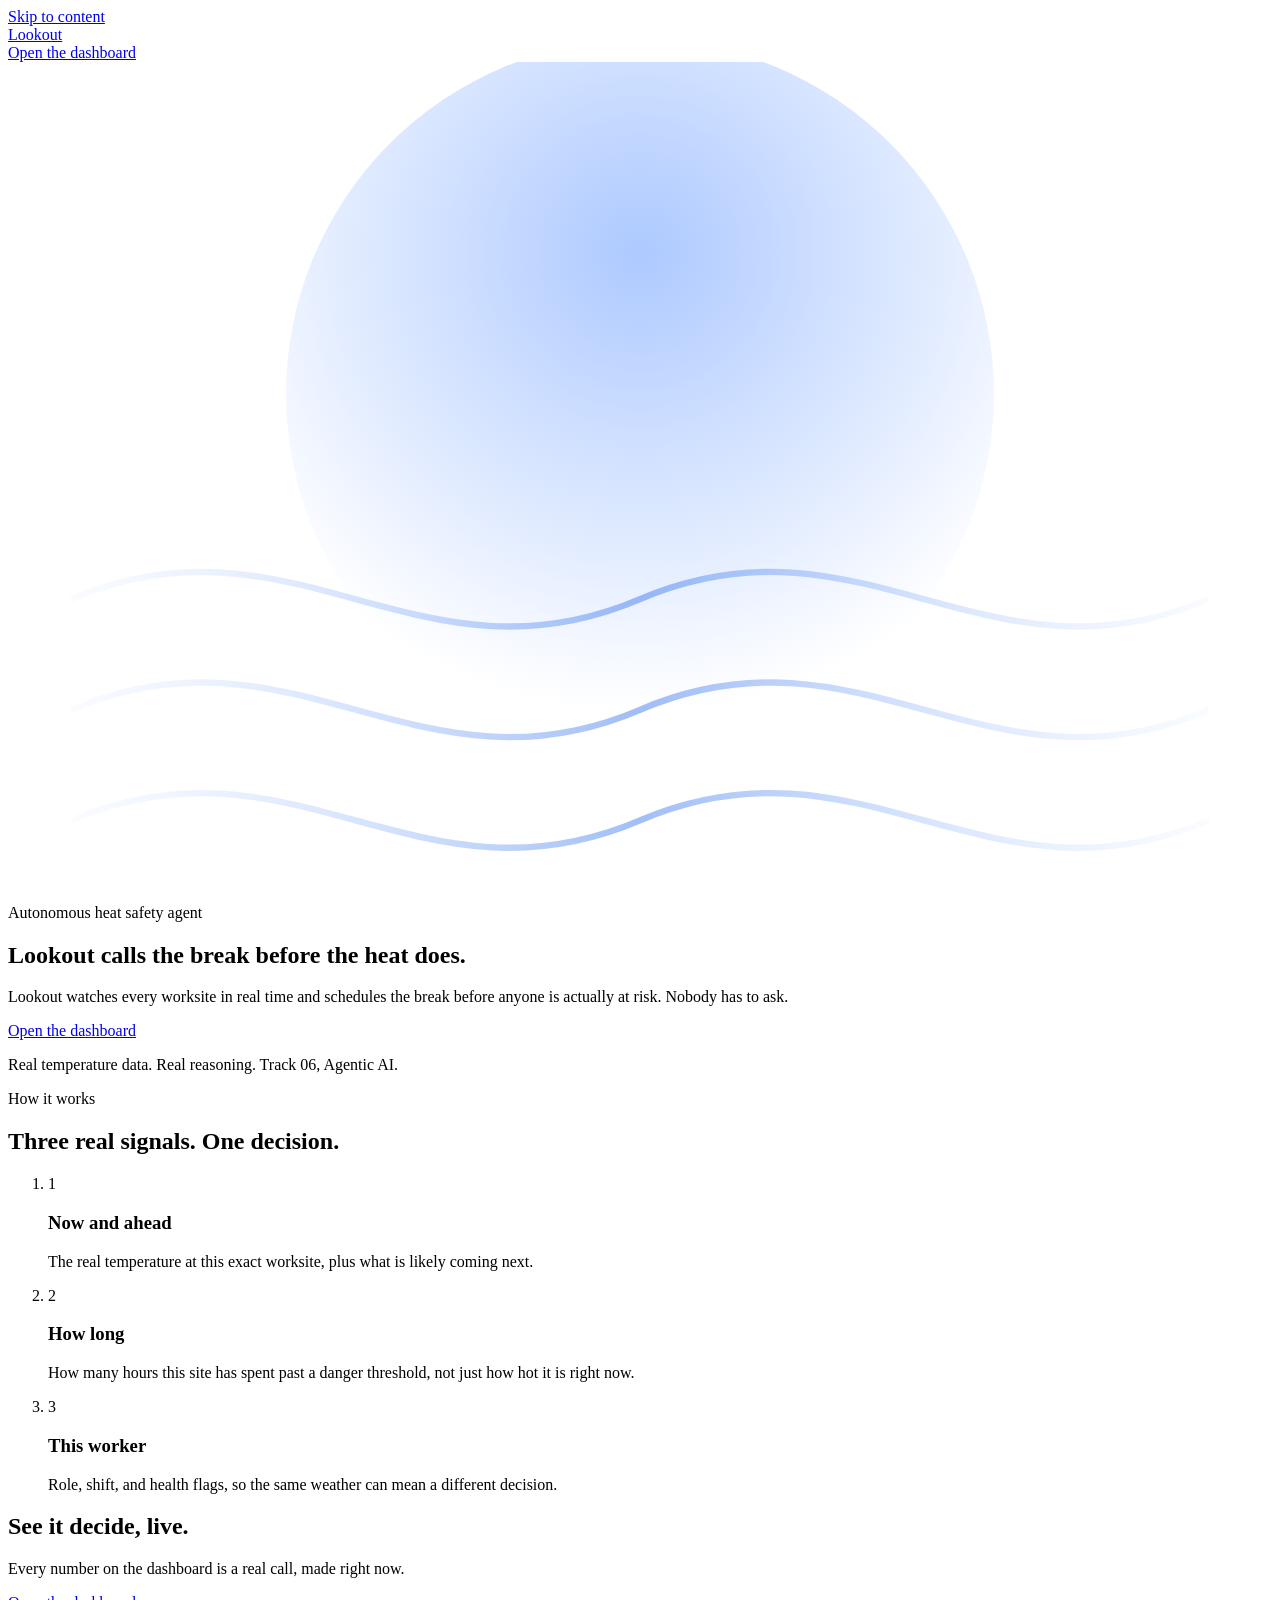
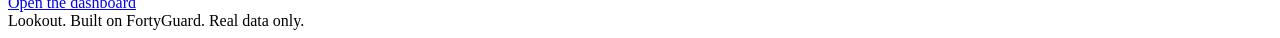
==== web/static/index.html @ 41baa65e "Redesign demo UI: split pages, blue palette, trimmed copy Reversed the earlier one-page decision aft" ====
<!doctype html>
<html lang="en">
<head>
<meta charset="UTF-8" />
<meta name="viewport" content="width=device-width, initial-scale=1.0" />
<title>Lookout</title>
<meta name="description" content="Lookout watches every outdoor worksite in real time and schedules the break before the heat becomes dangerous." />
<link rel="preconnect" href="https://fonts.googleapis.com">
<link rel="preconnect" href="https://fonts.gstatic.com" crossorigin>
<link href="https://fonts.googleapis.com/css2?family=Space+Grotesk:wght@500;600;700&family=Inter:wght@400;500;600;700&display=swap" rel="stylesheet">
<link rel="stylesheet" href="/static/css/styles.css" />
<link rel="icon" href="data:image/svg+xml,%3Csvg xmlns='http://www.w3.org/2000/svg' viewBox='0 0 100 100'%3E%3Ctext y='.9em' font-size='90'%3E%F0%9F%94%8D%3C/text%3E%3C/svg%3E">
</head>
<body>
<a class="skip-link" href="#main">Skip to content</a>

<header class="site-header">
  <div class="wrap header-inner">
    <a class="brand" href="/">
      <span class="brand-mark" aria-hidden="true"></span>
      Lookout
    </a>
    <nav class="site-nav" aria-label="Primary">
      <a href="/app" class="btn btn-primary btn-small">Open the dashboard</a>
    </nav>
  </div>
</header>

<main id="main">

  <section class="hero">
    <div class="hero-glow" aria-hidden="true"></div>
    <div class="wrap hero-inner">
      <div class="hero-visual">
        <div class="heat-motif" aria-hidden="true">
          <svg viewBox="0 0 400 260" width="100%" height="100%" preserveAspectRatio="xMidYMid meet">
            <defs>
              <radialGradient id="heatGlow" cx="50%" cy="30%" r="65%">
                <stop offset="0%" stop-color="#5b93ff" stop-opacity="0.5"/>
                <stop offset="100%" stop-color="#5b93ff" stop-opacity="0"/>
              </radialGradient>
              <linearGradient id="waveGrad" x1="0" y1="0" x2="1" y2="0">
                <stop offset="0%" stop-color="#8fb8ff" stop-opacity="0.05"/>
                <stop offset="50%" stop-color="#2f6fed" stop-opacity="0.5"/>
                <stop offset="100%" stop-color="#8fb8ff" stop-opacity="0.05"/>
              </linearGradient>
            </defs>
            <circle cx="200" cy="105" r="112" fill="url(#heatGlow)" />
            <g stroke="url(#waveGrad)" stroke-width="2" fill="none" opacity="0.9">
              <path d="M20,170 C90,140 130,200 200,170 C270,140 310,200 380,170" />
              <path d="M20,205 C90,175 130,235 200,205 C270,175 310,235 380,205" />
              <path d="M20,240 C90,210 130,270 200,240 C270,210 310,270 380,240" />
            </g>
          </svg>
        </div>
      </div>
      <div class="hero-copy">
        <p class="eyebrow">Autonomous heat safety agent</p>
        <h1>Lookout calls the break before the heat does.</h1>
        <p class="hero-sub">
          Lookout watches every worksite in real time and schedules the break before
          anyone is actually at risk. Nobody has to ask.
        </p>
        <div class="hero-actions">
          <a href="/app" class="btn btn-primary">Open the dashboard</a>
        </div>
        <p class="hero-meta">Real temperature data. Real reasoning. Track 06, Agentic AI.</p>
      </div>
    </div>
  </section>

  <section class="section how">
    <div class="wrap">
      <div class="section-head">
        <p class="eyebrow">How it works</p>
        <h2>Three real signals. One decision.</h2>
      </div>
      <ol class="steps">
        <li>
          <span class="step-num" aria-hidden="true">1</span>
          <h3>Now and ahead</h3>
          <p>The real temperature at this exact worksite, plus what is likely coming next.</p>
        </li>
        <li>
          <span class="step-num" aria-hidden="true">2</span>
          <h3>How long</h3>
          <p>How many hours this site has spent past a danger threshold, not just how hot it is right now.</p>
        </li>
        <li>
          <span class="step-num" aria-hidden="true">3</span>
          <h3>This worker</h3>
          <p>Role, shift, and health flags, so the same weather can mean a different decision.</p>
        </li>
      </ol>
    </div>
  </section>

  <section class="section closing">
    <div class="wrap">
      <h2>See it decide, live.</h2>
      <p class="hero-sub" style="margin-left:auto;margin-right:auto;">Every number on the dashboard is a real call, made right now.</p>
      <a href="/app" class="btn btn-primary">Open the dashboard</a>
    </div>
  </section>

</main>

<footer class="site-footer">
  <div class="wrap footer-inner">
    <span>Lookout. Built on FortyGuard.</span>
    <span>Real data only.</span>
  </div>
</footer>
</body>
</html>
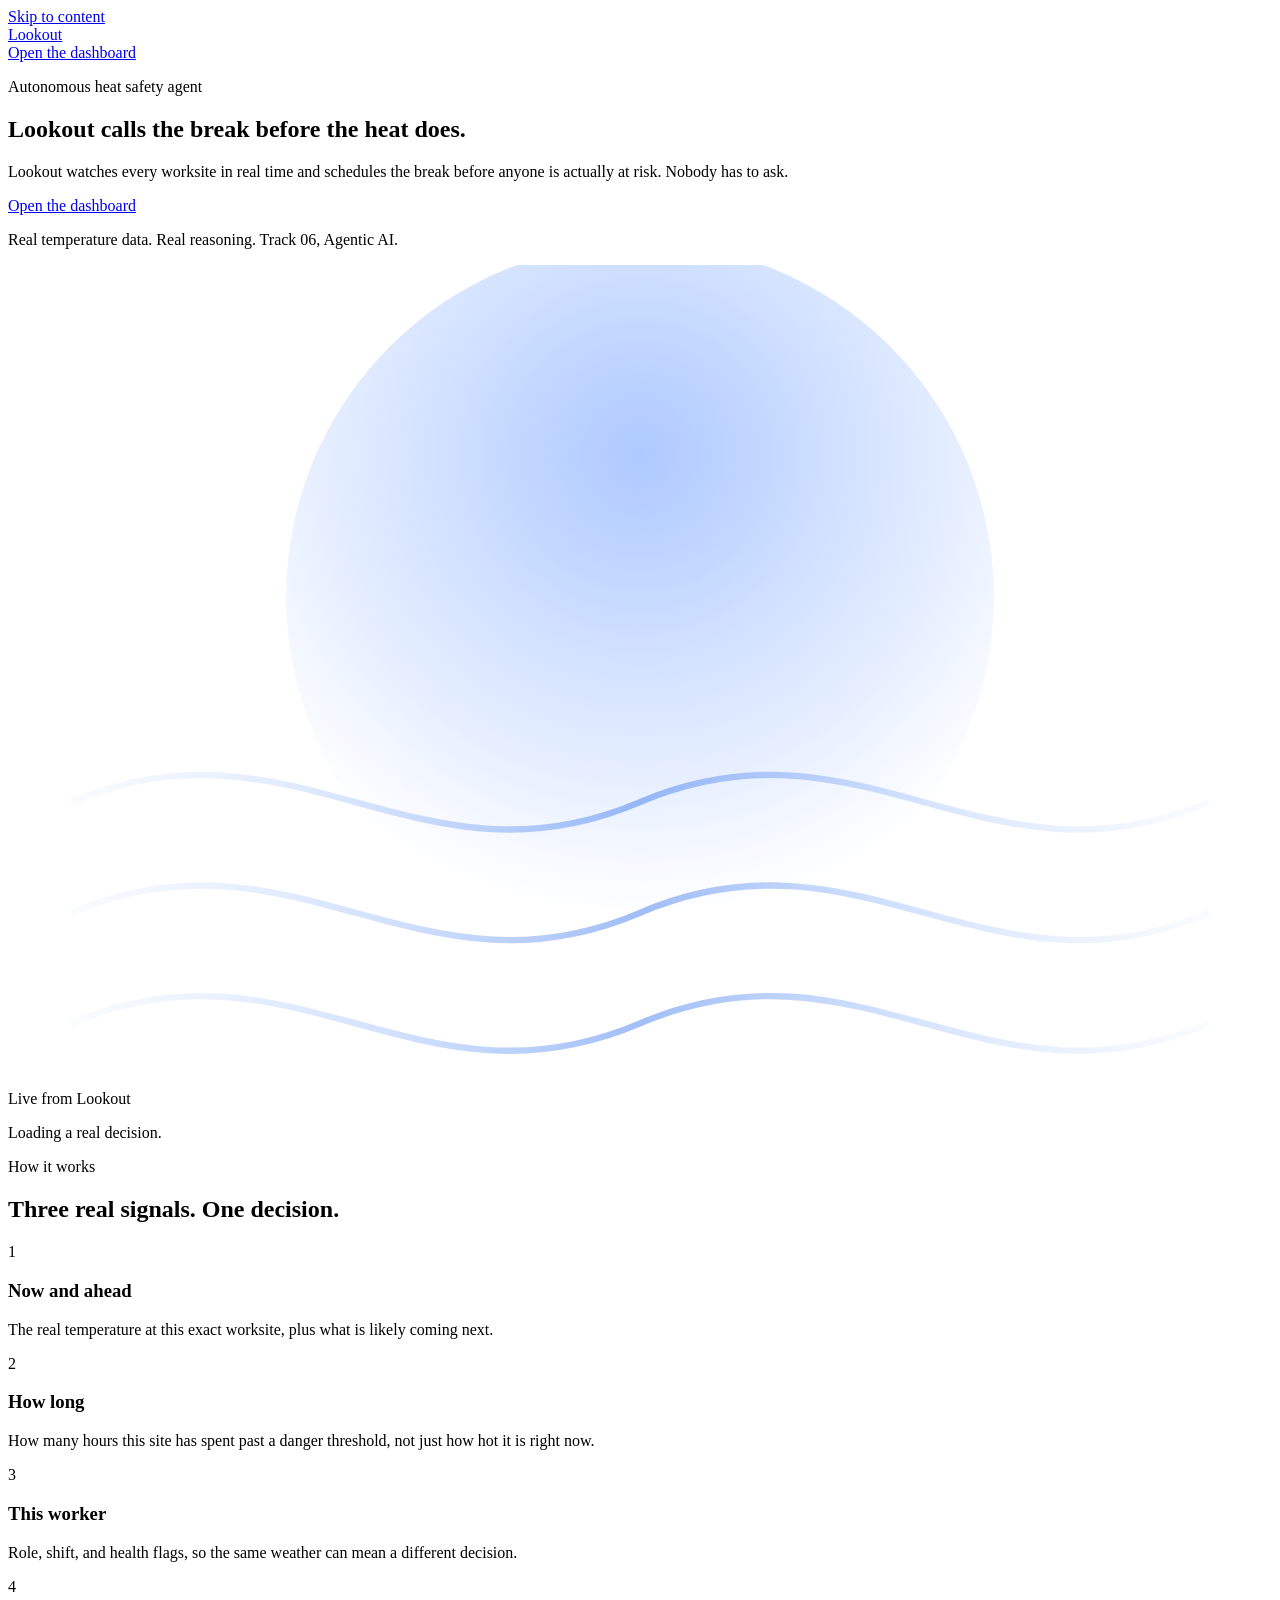
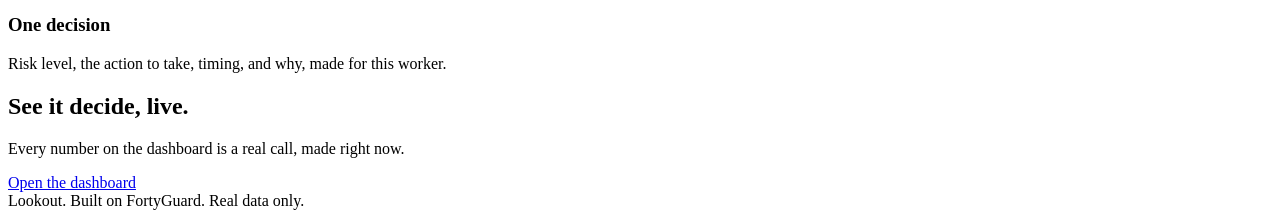
==== commit ec4f0f1c: "Design polish pass: motion, real live preview, flow diagram Benchmarked against real reference sites" ====
--- a/web/static/index.html
+++ b/web/static/index.html
@@ -31,6 +31,18 @@
   <section class="hero">
     <div class="hero-glow" aria-hidden="true"></div>
     <div class="wrap hero-inner">
+      <div class="hero-copy">
+        <p class="eyebrow">Autonomous heat safety agent</p>
+        <h1>Lookout calls the break before the heat does.</h1>
+        <p class="hero-sub">
+          Lookout watches every worksite in real time and schedules the break before
+          anyone is actually at risk. Nobody has to ask.
+        </p>
+        <div class="hero-actions">
+          <a href="/app" class="btn btn-primary">Open the dashboard</a>
+        </div>
+        <p class="hero-meta">Real temperature data. Real reasoning. Track 06, Agentic AI.</p>
+      </div>
       <div class="hero-visual">
         <div class="heat-motif" aria-hidden="true">
           <svg viewBox="0 0 400 260" width="100%" height="100%" preserveAspectRatio="xMidYMid meet">
@@ -53,50 +65,58 @@
             </g>
           </svg>
         </div>
-      </div>
-      <div class="hero-copy">
-        <p class="eyebrow">Autonomous heat safety agent</p>
-        <h1>Lookout calls the break before the heat does.</h1>
-        <p class="hero-sub">
-          Lookout watches every worksite in real time and schedules the break before
-          anyone is actually at risk. Nobody has to ask.
-        </p>
-        <div class="hero-actions">
-          <a href="/app" class="btn btn-primary">Open the dashboard</a>
+        <div class="preview-frame" id="hero-preview">
+          <div class="preview-frame-bar">
+            <span class="preview-frame-dot" aria-hidden="true"></span>
+            <span class="preview-frame-dot" aria-hidden="true"></span>
+            <span class="preview-frame-dot" aria-hidden="true"></span>
+            <span class="preview-frame-label">Live from Lookout</span>
+          </div>
+          <div class="preview-frame-body" id="hero-preview-body">
+            <p class="live-loading">Loading a real decision.</p>
+          </div>
         </div>
-        <p class="hero-meta">Real temperature data. Real reasoning. Track 06, Agentic AI.</p>
       </div>
     </div>
   </section>
 
   <section class="section how">
     <div class="wrap">
-      <div class="section-head">
+      <div class="section-head reveal">
         <p class="eyebrow">How it works</p>
         <h2>Three real signals. One decision.</h2>
       </div>
-      <ol class="steps">
-        <li>
-          <span class="step-num" aria-hidden="true">1</span>
-          <h3>Now and ahead</h3>
-          <p>The real temperature at this exact worksite, plus what is likely coming next.</p>
-        </li>
-        <li>
-          <span class="step-num" aria-hidden="true">2</span>
-          <h3>How long</h3>
-          <p>How many hours this site has spent past a danger threshold, not just how hot it is right now.</p>
-        </li>
-        <li>
-          <span class="step-num" aria-hidden="true">3</span>
-          <h3>This worker</h3>
-          <p>Role, shift, and health flags, so the same weather can mean a different decision.</p>
-        </li>
-      </ol>
+      <div class="flow reveal">
+        <div class="flow-inputs">
+          <div class="flow-node">
+            <span class="step-num" aria-hidden="true">1</span>
+            <h3>Now and ahead</h3>
+            <p>The real temperature at this exact worksite, plus what is likely coming next.</p>
+          </div>
+          <div class="flow-node">
+            <span class="step-num" aria-hidden="true">2</span>
+            <h3>How long</h3>
+            <p>How many hours this site has spent past a danger threshold, not just how hot it is right now.</p>
+          </div>
+          <div class="flow-node">
+            <span class="step-num" aria-hidden="true">3</span>
+            <h3>This worker</h3>
+            <p>Role, shift, and health flags, so the same weather can mean a different decision.</p>
+          </div>
+        </div>
+        <div class="flow-connector" aria-hidden="true"></div>
+        <div class="flow-arrowhead" aria-hidden="true"></div>
+        <div class="flow-node flow-node-result">
+          <span class="step-num" aria-hidden="true">4</span>
+          <h3>One decision</h3>
+          <p>Risk level, the action to take, timing, and why, made for this worker.</p>
+        </div>
+      </div>
     </div>
   </section>
 
   <section class="section closing">
-    <div class="wrap">
+    <div class="wrap reveal">
       <h2>See it decide, live.</h2>
       <p class="hero-sub" style="margin-left:auto;margin-right:auto;">Every number on the dashboard is a real call, made right now.</p>
       <a href="/app" class="btn btn-primary">Open the dashboard</a>
@@ -111,5 +131,6 @@
     <span>Real data only.</span>
   </div>
 </footer>
+<script src="/static/js/landing.js"></script>
 </body>
 </html>
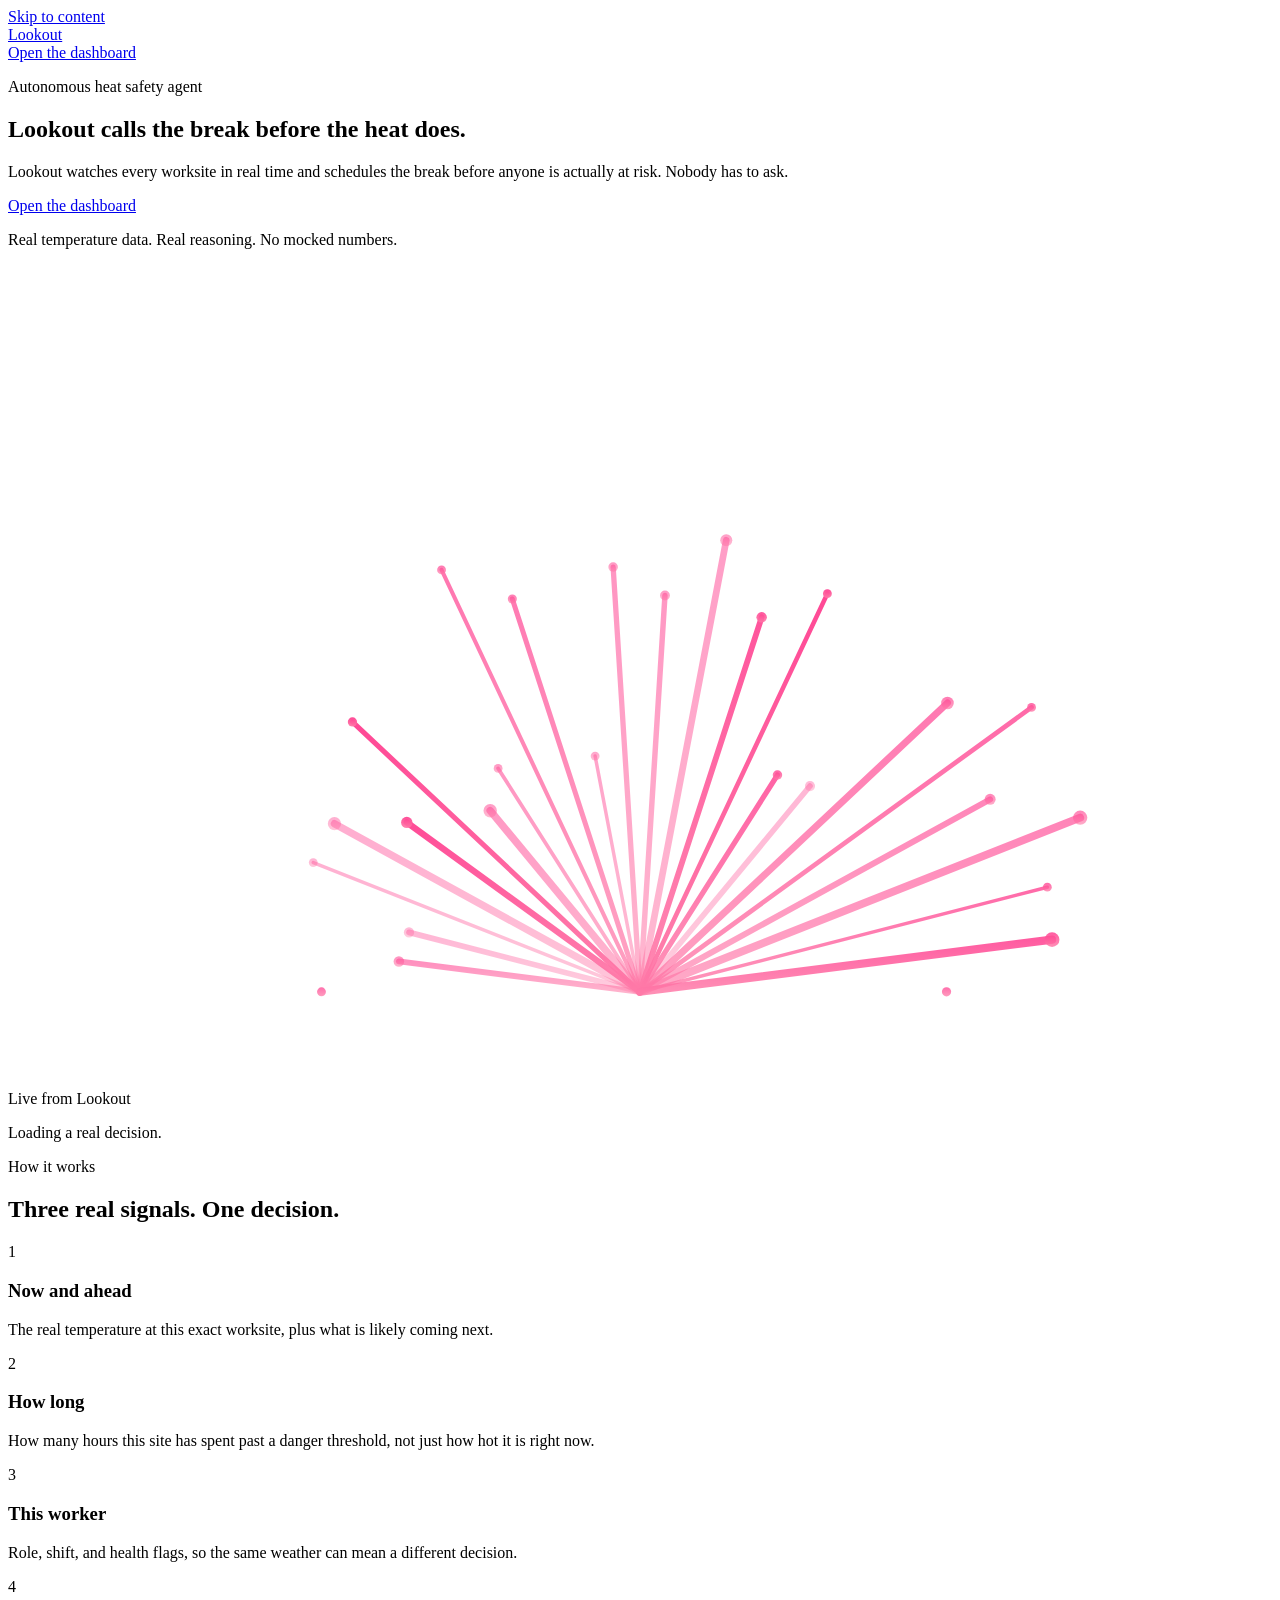
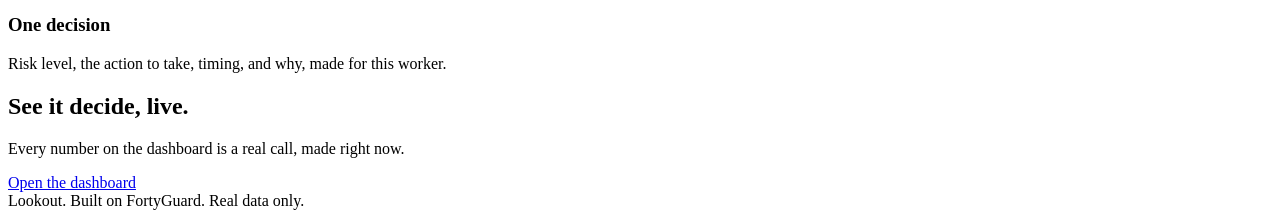
==== commit 9244f214: "Redesign to a light, Stripe-referenced palette per user request Full palette switch to a light, Stri" ====
--- a/web/static/index.html
+++ b/web/static/index.html
@@ -41,27 +41,70 @@
         <div class="hero-actions">
           <a href="/app" class="btn btn-primary">Open the dashboard</a>
         </div>
-        <p class="hero-meta">Real temperature data. Real reasoning. Track 06, Agentic AI.</p>
+        <p class="hero-meta">Real temperature data. Real reasoning. No mocked numbers.</p>
       </div>
       <div class="hero-visual">
         <div class="heat-motif" aria-hidden="true">
           <svg viewBox="0 0 400 260" width="100%" height="100%" preserveAspectRatio="xMidYMid meet">
             <defs>
-              <radialGradient id="heatGlow" cx="50%" cy="30%" r="65%">
-                <stop offset="0%" stop-color="#5b93ff" stop-opacity="0.5"/>
-                <stop offset="100%" stop-color="#5b93ff" stop-opacity="0"/>
-              </radialGradient>
-              <linearGradient id="waveGrad" x1="0" y1="0" x2="1" y2="0">
-                <stop offset="0%" stop-color="#8fb8ff" stop-opacity="0.05"/>
-                <stop offset="50%" stop-color="#2f6fed" stop-opacity="0.5"/>
-                <stop offset="100%" stop-color="#8fb8ff" stop-opacity="0.05"/>
+              <linearGradient id="burstGrad" x1="0" y1="1" x2="0" y2="0">
+                <stop offset="0%" stop-color="#ff7aa8"/>
+                <stop offset="100%" stop-color="#ff3d8f"/>
               </linearGradient>
             </defs>
-            <circle cx="200" cy="105" r="112" fill="url(#heatGlow)" />
-            <g stroke="url(#waveGrad)" stroke-width="2" fill="none" opacity="0.9">
-              <path d="M20,170 C90,140 130,200 200,170 C270,140 310,200 380,170" />
-              <path d="M20,205 C90,175 130,235 200,205 C270,175 310,235 380,205" />
-              <path d="M20,240 C90,210 130,270 200,240 C270,210 310,270 380,240" />
+            <g class="burst">
+              <line x1="200" y1="230" x2="99.2" y2="230.0" stroke="url(#burstGrad)" stroke-width="1.24" stroke-linecap="round" opacity="0.74"/>
+              <circle cx="99.2" cy="230.0" r="1.4" fill="url(#burstGrad)" opacity="0.74"/>
+              <line x1="200" y1="230" x2="123.7" y2="220.4" stroke="url(#burstGrad)" stroke-width="1.86" stroke-linecap="round" opacity="0.57"/>
+              <circle cx="123.7" cy="220.4" r="1.67" fill="url(#burstGrad)" opacity="0.57"/>
+              <line x1="200" y1="230" x2="126.9" y2="211.2" stroke="url(#burstGrad)" stroke-width="1.81" stroke-linecap="round" opacity="0.37"/>
+              <circle cx="126.9" cy="211.2" r="1.63" fill="url(#burstGrad)" opacity="0.37"/>
+              <line x1="200" y1="230" x2="96.6" y2="189.1" stroke="url(#burstGrad)" stroke-width="1.11" stroke-linecap="round" opacity="0.4"/>
+              <circle cx="96.6" cy="189.1" r="1.4" fill="url(#burstGrad)" opacity="0.4"/>
+              <line x1="200" y1="230" x2="103.3" y2="176.8" stroke="url(#burstGrad)" stroke-width="2.32" stroke-linecap="round" opacity="0.42"/>
+              <circle cx="103.3" cy="176.8" r="2.09" fill="url(#burstGrad)" opacity="0.42"/>
+              <line x1="200" y1="230" x2="126.2" y2="176.4" stroke="url(#burstGrad)" stroke-width="2.0" stroke-linecap="round" opacity="0.92"/>
+              <circle cx="126.2" cy="176.4" r="1.8" fill="url(#burstGrad)" opacity="0.92"/>
+              <line x1="200" y1="230" x2="109.0" y2="144.6" stroke="url(#burstGrad)" stroke-width="1.63" stroke-linecap="round" opacity="0.94"/>
+              <circle cx="109.0" cy="144.6" r="1.47" fill="url(#burstGrad)" opacity="0.94"/>
+              <line x1="200" y1="230" x2="152.6" y2="172.7" stroke="url(#burstGrad)" stroke-width="2.37" stroke-linecap="round" opacity="0.52"/>
+              <circle cx="152.6" cy="172.7" r="2.13" fill="url(#burstGrad)" opacity="0.52"/>
+              <line x1="200" y1="230" x2="155.1" y2="159.3" stroke="url(#burstGrad)" stroke-width="1.19" stroke-linecap="round" opacity="0.54"/>
+              <circle cx="155.1" cy="159.3" r="1.4" fill="url(#burstGrad)" opacity="0.54"/>
+              <line x1="200" y1="230" x2="137.2" y2="96.5" stroke="url(#burstGrad)" stroke-width="1.29" stroke-linecap="round" opacity="0.7"/>
+              <circle cx="137.2" cy="96.5" r="1.4" fill="url(#burstGrad)" opacity="0.7"/>
+              <line x1="200" y1="230" x2="159.6" y2="105.7" stroke="url(#burstGrad)" stroke-width="1.6" stroke-linecap="round" opacity="0.68"/>
+              <circle cx="159.6" cy="105.7" r="1.44" fill="url(#burstGrad)" opacity="0.68"/>
+              <line x1="200" y1="230" x2="185.8" y2="155.4" stroke="url(#burstGrad)" stroke-width="1.1" stroke-linecap="round" opacity="0.47"/>
+              <circle cx="185.8" cy="155.4" r="1.4" fill="url(#burstGrad)" opacity="0.47"/>
+              <line x1="200" y1="230" x2="191.5" y2="95.6" stroke="url(#burstGrad)" stroke-width="1.68" stroke-linecap="round" opacity="0.54"/>
+              <circle cx="191.5" cy="95.6" r="1.51" fill="url(#burstGrad)" opacity="0.54"/>
+              <line x1="200" y1="230" x2="207.9" y2="104.6" stroke="url(#burstGrad)" stroke-width="1.73" stroke-linecap="round" opacity="0.53"/>
+              <circle cx="207.9" cy="104.6" r="1.56" fill="url(#burstGrad)" opacity="0.53"/>
+              <line x1="200" y1="230" x2="227.3" y2="87.1" stroke="url(#burstGrad)" stroke-width="2.12" stroke-linecap="round" opacity="0.5"/>
+              <circle cx="227.3" cy="87.1" r="1.91" fill="url(#burstGrad)" opacity="0.5"/>
+              <line x1="200" y1="230" x2="238.5" y2="111.5" stroke="url(#burstGrad)" stroke-width="1.84" stroke-linecap="round" opacity="0.88"/>
+              <circle cx="238.5" cy="111.5" r="1.66" fill="url(#burstGrad)" opacity="0.88"/>
+              <line x1="200" y1="230" x2="259.3" y2="104.0" stroke="url(#burstGrad)" stroke-width="1.46" stroke-linecap="round" opacity="0.94"/>
+              <circle cx="259.3" cy="104.0" r="1.4" fill="url(#burstGrad)" opacity="0.94"/>
+              <line x1="200" y1="230" x2="243.5" y2="161.4" stroke="url(#burstGrad)" stroke-width="1.67" stroke-linecap="round" opacity="0.8"/>
+              <circle cx="243.5" cy="161.4" r="1.5" fill="url(#burstGrad)" opacity="0.8"/>
+              <line x1="200" y1="230" x2="253.8" y2="164.9" stroke="url(#burstGrad)" stroke-width="1.78" stroke-linecap="round" opacity="0.37"/>
+              <circle cx="253.8" cy="164.9" r="1.6" fill="url(#burstGrad)" opacity="0.37"/>
+              <line x1="200" y1="230" x2="297.3" y2="138.6" stroke="url(#burstGrad)" stroke-width="2.22" stroke-linecap="round" opacity="0.69"/>
+              <circle cx="297.3" cy="138.6" r="2.0" fill="url(#burstGrad)" opacity="0.69"/>
+              <line x1="200" y1="230" x2="323.9" y2="140.0" stroke="url(#burstGrad)" stroke-width="1.5" stroke-linecap="round" opacity="0.77"/>
+              <circle cx="323.9" cy="140.0" r="1.4" fill="url(#burstGrad)" opacity="0.77"/>
+              <line x1="200" y1="230" x2="310.8" y2="169.1" stroke="url(#burstGrad)" stroke-width="1.93" stroke-linecap="round" opacity="0.62"/>
+              <circle cx="310.8" cy="169.1" r="1.74" fill="url(#burstGrad)" opacity="0.62"/>
+              <line x1="200" y1="230" x2="339.3" y2="174.9" stroke="url(#burstGrad)" stroke-width="2.51" stroke-linecap="round" opacity="0.63"/>
+              <circle cx="339.3" cy="174.9" r="2.26" fill="url(#burstGrad)" opacity="0.63"/>
+              <line x1="200" y1="230" x2="328.9" y2="196.9" stroke="url(#burstGrad)" stroke-width="1.1" stroke-linecap="round" opacity="0.77"/>
+              <circle cx="328.9" cy="196.9" r="1.4" fill="url(#burstGrad)" opacity="0.77"/>
+              <line x1="200" y1="230" x2="330.4" y2="213.5" stroke="url(#burstGrad)" stroke-width="2.59" stroke-linecap="round" opacity="0.84"/>
+              <circle cx="330.4" cy="213.5" r="2.33" fill="url(#burstGrad)" opacity="0.84"/>
+              <line x1="200" y1="230" x2="297.0" y2="230.0" stroke="url(#burstGrad)" stroke-width="1.62" stroke-linecap="round" opacity="0.75"/>
+              <circle cx="297.0" cy="230.0" r="1.46" fill="url(#burstGrad)" opacity="0.75"/>
             </g>
           </svg>
         </div>
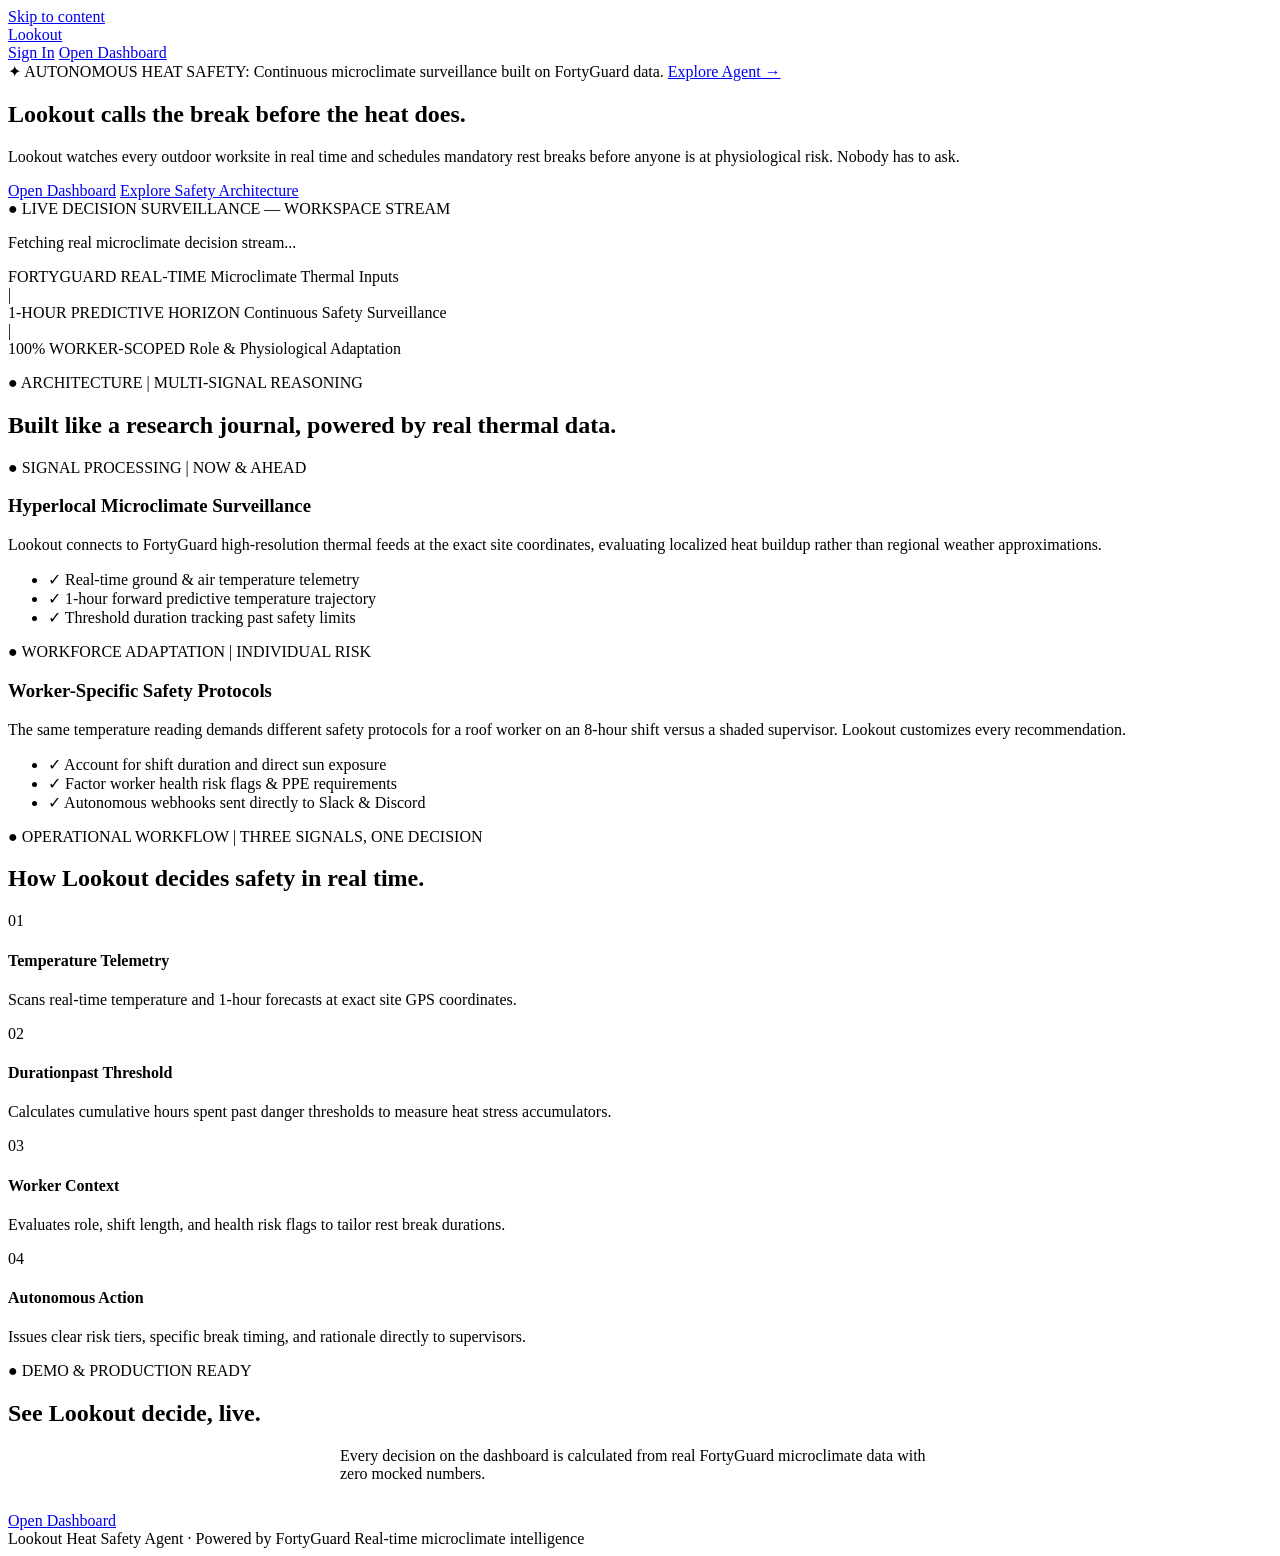
==== commit 042b9653: "feat: redesign homepage using User Interviews editorial warm research style system" ====
--- a/web/static/index.html
+++ b/web/static/index.html
@@ -3,177 +3,192 @@
 <head>
 <meta charset="UTF-8" />
 <meta name="viewport" content="width=device-width, initial-scale=1.0" />
-<title>Lookout</title>
+<title>Lookout — Autonomous Heat Safety Agent</title>
 <meta name="description" content="Lookout watches every outdoor worksite in real time and schedules the break before the heat becomes dangerous." />
 <link rel="preconnect" href="https://fonts.googleapis.com">
 <link rel="preconnect" href="https://fonts.gstatic.com" crossorigin>
-<link href="https://fonts.googleapis.com/css2?family=Space+Grotesk:wght@500;600;700&family=Inter:wght@400;500;600;700&display=swap" rel="stylesheet">
+<link href="https://fonts.googleapis.com/css2?family=IBM+Plex+Mono:wght@400;500;600&family=Inter:wght@400;500;600;700&family=Source+Serif+4:ital,opsz,wght@0,8..60,400;0,8..60,600;0,8..60,700;1,8..60,400;1,8..60,700&display=swap" rel="stylesheet">
 <link rel="stylesheet" href="/static/css/styles.css" />
 <link rel="icon" href="data:image/svg+xml,%3Csvg xmlns='http://www.w3.org/2000/svg' viewBox='0 0 100 100'%3E%3Ctext y='.9em' font-size='90'%3E%F0%9F%94%8D%3C/text%3E%3C/svg%3E">
 </head>
-<body>
+<body class="editorial-theme">
 <a class="skip-link" href="#main">Skip to content</a>
 
-<header class="site-header">
+<!-- Site Navigation -->
+<header class="site-header editorial-header">
   <div class="wrap header-inner">
     <a class="brand" href="/">
-      <span class="brand-mark" aria-hidden="true"></span>
-      Lookout
+      <span class="brand-mark-editorial" aria-hidden="true"></span>
+      <span class="brand-text">Lookout</span>
     </a>
     <nav class="site-nav" aria-label="Primary">
-      <a href="/app" class="btn btn-primary btn-small">Open the dashboard</a>
+      <a href="/app" class="btn btn-pill-nav">Sign In</a>
+      <a href="/app" class="btn btn-primary-pill">Open Dashboard</a>
     </nav>
   </div>
 </header>
 
 <main id="main">
 
-  <section class="hero">
-    <div class="hero-glow" aria-hidden="true"></div>
+  <!-- Hero Section -->
+  <section class="editorial-hero">
     <div class="wrap hero-inner">
-      <div class="hero-copy">
-        <p class="eyebrow">Autonomous heat safety agent</p>
-        <h1>Lookout calls the break before the heat does.</h1>
-        <p class="hero-sub">
-          Lookout watches every worksite in real time and schedules the break before
-          anyone is actually at risk. Nobody has to ask.
+      <!-- AI Announcement Banner -->
+      <div class="hero-announcement-pill reveal">
+        <span class="announcement-sparkle">✦</span>
+        <span class="announcement-eyebrow">AUTONOMOUS HEAT SAFETY:</span>
+        <span class="announcement-text">Continuous microclimate surveillance built on FortyGuard data.</span>
+        <a href="/app" class="announcement-link">Explore Agent →</a>
+      </div>
+
+      <!-- Headline & Subtext -->
+      <div class="hero-headline-group reveal">
+        <h1 class="editorial-display">Lookout calls the break before the heat does.</h1>
+        <p class="hero-editorial-sub">
+          Lookout watches every outdoor worksite in real time and schedules mandatory rest breaks before anyone is at physiological risk. Nobody has to ask.
         </p>
-        <div class="hero-actions">
-          <a href="/app" class="btn btn-primary">Open the dashboard</a>
+        <div class="hero-actions-dual">
+          <a href="/app" class="btn btn-primary-pill">Open Dashboard</a>
+          <a href="/app" class="btn btn-navy-pill">Explore Safety Architecture</a>
         </div>
-        <p class="hero-meta">Real temperature data. Real reasoning. No mocked numbers.</p>
       </div>
-      <div class="hero-visual">
-        <div class="heat-motif" aria-hidden="true">
-          <svg viewBox="0 0 400 260" width="100%" height="100%" preserveAspectRatio="xMidYMid meet">
-            <defs>
-              <linearGradient id="burstGrad" x1="0" y1="1" x2="0" y2="0">
-                <stop offset="0%" stop-color="#ff7aa8"/>
-                <stop offset="100%" stop-color="#ff3d8f"/>
-              </linearGradient>
-            </defs>
-            <g class="burst">
-              <line x1="200" y1="230" x2="99.2" y2="230.0" stroke="url(#burstGrad)" stroke-width="1.24" stroke-linecap="round" opacity="0.74"/>
-              <circle cx="99.2" cy="230.0" r="1.4" fill="url(#burstGrad)" opacity="0.74"/>
-              <line x1="200" y1="230" x2="123.7" y2="220.4" stroke="url(#burstGrad)" stroke-width="1.86" stroke-linecap="round" opacity="0.57"/>
-              <circle cx="123.7" cy="220.4" r="1.67" fill="url(#burstGrad)" opacity="0.57"/>
-              <line x1="200" y1="230" x2="126.9" y2="211.2" stroke="url(#burstGrad)" stroke-width="1.81" stroke-linecap="round" opacity="0.37"/>
-              <circle cx="126.9" cy="211.2" r="1.63" fill="url(#burstGrad)" opacity="0.37"/>
-              <line x1="200" y1="230" x2="96.6" y2="189.1" stroke="url(#burstGrad)" stroke-width="1.11" stroke-linecap="round" opacity="0.4"/>
-              <circle cx="96.6" cy="189.1" r="1.4" fill="url(#burstGrad)" opacity="0.4"/>
-              <line x1="200" y1="230" x2="103.3" y2="176.8" stroke="url(#burstGrad)" stroke-width="2.32" stroke-linecap="round" opacity="0.42"/>
-              <circle cx="103.3" cy="176.8" r="2.09" fill="url(#burstGrad)" opacity="0.42"/>
-              <line x1="200" y1="230" x2="126.2" y2="176.4" stroke="url(#burstGrad)" stroke-width="2.0" stroke-linecap="round" opacity="0.92"/>
-              <circle cx="126.2" cy="176.4" r="1.8" fill="url(#burstGrad)" opacity="0.92"/>
-              <line x1="200" y1="230" x2="109.0" y2="144.6" stroke="url(#burstGrad)" stroke-width="1.63" stroke-linecap="round" opacity="0.94"/>
-              <circle cx="109.0" cy="144.6" r="1.47" fill="url(#burstGrad)" opacity="0.94"/>
-              <line x1="200" y1="230" x2="152.6" y2="172.7" stroke="url(#burstGrad)" stroke-width="2.37" stroke-linecap="round" opacity="0.52"/>
-              <circle cx="152.6" cy="172.7" r="2.13" fill="url(#burstGrad)" opacity="0.52"/>
-              <line x1="200" y1="230" x2="155.1" y2="159.3" stroke="url(#burstGrad)" stroke-width="1.19" stroke-linecap="round" opacity="0.54"/>
-              <circle cx="155.1" cy="159.3" r="1.4" fill="url(#burstGrad)" opacity="0.54"/>
-              <line x1="200" y1="230" x2="137.2" y2="96.5" stroke="url(#burstGrad)" stroke-width="1.29" stroke-linecap="round" opacity="0.7"/>
-              <circle cx="137.2" cy="96.5" r="1.4" fill="url(#burstGrad)" opacity="0.7"/>
-              <line x1="200" y1="230" x2="159.6" y2="105.7" stroke="url(#burstGrad)" stroke-width="1.6" stroke-linecap="round" opacity="0.68"/>
-              <circle cx="159.6" cy="105.7" r="1.44" fill="url(#burstGrad)" opacity="0.68"/>
-              <line x1="200" y1="230" x2="185.8" y2="155.4" stroke="url(#burstGrad)" stroke-width="1.1" stroke-linecap="round" opacity="0.47"/>
-              <circle cx="185.8" cy="155.4" r="1.4" fill="url(#burstGrad)" opacity="0.47"/>
-              <line x1="200" y1="230" x2="191.5" y2="95.6" stroke="url(#burstGrad)" stroke-width="1.68" stroke-linecap="round" opacity="0.54"/>
-              <circle cx="191.5" cy="95.6" r="1.51" fill="url(#burstGrad)" opacity="0.54"/>
-              <line x1="200" y1="230" x2="207.9" y2="104.6" stroke="url(#burstGrad)" stroke-width="1.73" stroke-linecap="round" opacity="0.53"/>
-              <circle cx="207.9" cy="104.6" r="1.56" fill="url(#burstGrad)" opacity="0.53"/>
-              <line x1="200" y1="230" x2="227.3" y2="87.1" stroke="url(#burstGrad)" stroke-width="2.12" stroke-linecap="round" opacity="0.5"/>
-              <circle cx="227.3" cy="87.1" r="1.91" fill="url(#burstGrad)" opacity="0.5"/>
-              <line x1="200" y1="230" x2="238.5" y2="111.5" stroke="url(#burstGrad)" stroke-width="1.84" stroke-linecap="round" opacity="0.88"/>
-              <circle cx="238.5" cy="111.5" r="1.66" fill="url(#burstGrad)" opacity="0.88"/>
-              <line x1="200" y1="230" x2="259.3" y2="104.0" stroke="url(#burstGrad)" stroke-width="1.46" stroke-linecap="round" opacity="0.94"/>
-              <circle cx="259.3" cy="104.0" r="1.4" fill="url(#burstGrad)" opacity="0.94"/>
-              <line x1="200" y1="230" x2="243.5" y2="161.4" stroke="url(#burstGrad)" stroke-width="1.67" stroke-linecap="round" opacity="0.8"/>
-              <circle cx="243.5" cy="161.4" r="1.5" fill="url(#burstGrad)" opacity="0.8"/>
-              <line x1="200" y1="230" x2="253.8" y2="164.9" stroke="url(#burstGrad)" stroke-width="1.78" stroke-linecap="round" opacity="0.37"/>
-              <circle cx="253.8" cy="164.9" r="1.6" fill="url(#burstGrad)" opacity="0.37"/>
-              <line x1="200" y1="230" x2="297.3" y2="138.6" stroke="url(#burstGrad)" stroke-width="2.22" stroke-linecap="round" opacity="0.69"/>
-              <circle cx="297.3" cy="138.6" r="2.0" fill="url(#burstGrad)" opacity="0.69"/>
-              <line x1="200" y1="230" x2="323.9" y2="140.0" stroke="url(#burstGrad)" stroke-width="1.5" stroke-linecap="round" opacity="0.77"/>
-              <circle cx="323.9" cy="140.0" r="1.4" fill="url(#burstGrad)" opacity="0.77"/>
-              <line x1="200" y1="230" x2="310.8" y2="169.1" stroke="url(#burstGrad)" stroke-width="1.93" stroke-linecap="round" opacity="0.62"/>
-              <circle cx="310.8" cy="169.1" r="1.74" fill="url(#burstGrad)" opacity="0.62"/>
-              <line x1="200" y1="230" x2="339.3" y2="174.9" stroke="url(#burstGrad)" stroke-width="2.51" stroke-linecap="round" opacity="0.63"/>
-              <circle cx="339.3" cy="174.9" r="2.26" fill="url(#burstGrad)" opacity="0.63"/>
-              <line x1="200" y1="230" x2="328.9" y2="196.9" stroke="url(#burstGrad)" stroke-width="1.1" stroke-linecap="round" opacity="0.77"/>
-              <circle cx="328.9" cy="196.9" r="1.4" fill="url(#burstGrad)" opacity="0.77"/>
-              <line x1="200" y1="230" x2="330.4" y2="213.5" stroke="url(#burstGrad)" stroke-width="2.59" stroke-linecap="round" opacity="0.84"/>
-              <circle cx="330.4" cy="213.5" r="2.33" fill="url(#burstGrad)" opacity="0.84"/>
-              <line x1="200" y1="230" x2="297.0" y2="230.0" stroke="url(#burstGrad)" stroke-width="1.62" stroke-linecap="round" opacity="0.75"/>
-              <circle cx="297.0" cy="230.0" r="1.46" fill="url(#burstGrad)" opacity="0.75"/>
-            </g>
-          </svg>
-        </div>
-        <div class="preview-frame" id="hero-preview">
-          <div class="preview-frame-bar">
-            <span class="preview-frame-dot" aria-hidden="true"></span>
-            <span class="preview-frame-dot" aria-hidden="true"></span>
-            <span class="preview-frame-dot" aria-hidden="true"></span>
-            <span class="preview-frame-label">Live from Lookout</span>
+
+      <!-- Hand-Drawn Hero Frame Preview -->
+      <div class="hero-visual-container reveal">
+        <div class="browser-frame-illustration">
+          <div class="browser-header-bar">
+            <div class="browser-window-dots">
+              <span class="dot dot-ink"></span>
+              <span class="dot dot-sage"></span>
+              <span class="dot dot-rose"></span>
+            </div>
+            <span class="browser-title-mono">● LIVE DECISION SURVEILLANCE — WORKSPACE STREAM</span>
           </div>
-          <div class="preview-frame-body" id="hero-preview-body">
-            <p class="live-loading">Loading a real decision.</p>
+          <div class="browser-body-content" id="hero-preview-body">
+            <div class="live-loading-state">
+              <div class="spinner-ink"></div>
+              <p>Fetching real microclimate decision stream...</p>
+            </div>
           </div>
         </div>
       </div>
     </div>
   </section>
 
-  <section class="section how">
+  <!-- Trust Stat Banner Strip -->
+  <section class="trust-stat-strip">
+    <div class="wrap stat-strip-inner">
+      <div class="stat-item">
+        <span class="stat-num">FORTYGUARD REAL-TIME</span>
+        <span class="stat-label">Microclimate Thermal Inputs</span>
+      </div>
+      <span class="stat-pipe">|</span>
+      <div class="stat-item">
+        <span class="stat-num">1-HOUR PREDICTIVE HORIZON</span>
+        <span class="stat-label">Continuous Safety Surveillance</span>
+      </div>
+      <span class="stat-pipe">|</span>
+      <div class="stat-item">
+        <span class="stat-num">100% WORKER-SCOPED</span>
+        <span class="stat-label">Role & Physiological Adaptation</span>
+      </div>
+    </div>
+  </section>
+
+  <!-- Two-Column Showcase Section -->
+  <section class="section editorial-showcase">
     <div class="wrap">
-      <div class="section-head reveal">
-        <p class="eyebrow">How it works</p>
-        <h2>Three real signals. One decision.</h2>
+      <div class="section-head-editorial reveal">
+        <p class="section-eyebrow">● ARCHITECTURE | MULTI-SIGNAL REASONING</p>
+        <h2 class="editorial-heading">Built like a research journal, powered by real thermal data.</h2>
       </div>
-      <div class="flow reveal">
-        <div class="flow-inputs">
-          <div class="flow-node">
-            <span class="step-num" aria-hidden="true">1</span>
-            <h3>Now and ahead</h3>
-            <p>The real temperature at this exact worksite, plus what is likely coming next.</p>
-          </div>
-          <div class="flow-node">
-            <span class="step-num" aria-hidden="true">2</span>
-            <h3>How long</h3>
-            <p>How many hours this site has spent past a danger threshold, not just how hot it is right now.</p>
-          </div>
-          <div class="flow-node">
-            <span class="step-num" aria-hidden="true">3</span>
-            <h3>This worker</h3>
-            <p>Role, shift, and health flags, so the same weather can mean a different decision.</p>
-          </div>
+
+      <div class="showcase-grid reveal">
+        <!-- Card 1: Mint Card -->
+        <article class="feature-card-mint">
+          <p class="card-eyebrow">● SIGNAL PROCESSING | NOW & AHEAD</p>
+          <h3 class="card-heading-serif">Hyperlocal Microclimate Surveillance</h3>
+          <p class="card-desc">Lookout connects to FortyGuard high-resolution thermal feeds at the exact site coordinates, evaluating localized heat buildup rather than regional weather approximations.</p>
+          <ul class="checklist-feature-list">
+            <li><span class="check-icon">✓</span> Real-time ground & air temperature telemetry</li>
+            <li><span class="check-icon">✓</span> 1-hour forward predictive temperature trajectory</li>
+            <li><span class="check-icon">✓</span> Threshold duration tracking past safety limits</li>
+          </ul>
+        </article>
+
+        <!-- Card 2: Blush Card -->
+        <article class="feature-card-blush">
+          <p class="card-eyebrow">● WORKFORCE ADAPTATION | INDIVIDUAL RISK</p>
+          <h3 class="card-heading-serif">Worker-Specific Safety Protocols</h3>
+          <p class="card-desc">The same temperature reading demands different safety protocols for a roof worker on an 8-hour shift versus a shaded supervisor. Lookout customizes every recommendation.</p>
+          <ul class="checklist-feature-list">
+            <li><span class="check-icon">✓</span> Account for shift duration and direct sun exposure</li>
+            <li><span class="check-icon">✓</span> Factor worker health risk flags & PPE requirements</li>
+            <li><span class="check-icon">✓</span> Autonomous webhooks sent directly to Slack & Discord</li>
+          </ul>
+        </article>
+      </div>
+    </div>
+  </section>
+
+  <!-- How It Works Section -->
+  <section class="section editorial-flow-section">
+    <div class="wrap">
+      <div class="section-head-editorial reveal">
+        <p class="section-eyebrow">● OPERATIONAL WORKFLOW | THREE SIGNALS, ONE DECISION</p>
+        <h2 class="editorial-heading">How Lookout decides safety in real time.</h2>
+      </div>
+
+      <div class="flow-editorial-grid reveal">
+        <div class="flow-step-card">
+          <span class="step-badge-mono">01</span>
+          <h4>Temperature Telemetry</h4>
+          <p>Scans real-time temperature and 1-hour forecasts at exact site GPS coordinates.</p>
         </div>
-        <div class="flow-connector" aria-hidden="true"></div>
-        <div class="flow-arrowhead" aria-hidden="true"></div>
-        <div class="flow-node flow-node-result">
-          <span class="step-num" aria-hidden="true">4</span>
-          <h3>One decision</h3>
-          <p>Risk level, the action to take, timing, and why, made for this worker.</p>
+        <div class="flow-step-card">
+          <span class="step-badge-mono">02</span>
+          <h4>Durationpast Threshold</h4>
+          <p>Calculates cumulative hours spent past danger thresholds to measure heat stress accumulators.</p>
+        </div>
+        <div class="flow-step-card">
+          <span class="step-badge-mono">03</span>
+          <h4>Worker Context</h4>
+          <p>Evaluates role, shift length, and health risk flags to tailor rest break durations.</p>
+        </div>
+        <div class="flow-step-card step-result-card">
+          <span class="step-badge-mono">04</span>
+          <h4>Autonomous Action</h4>
+          <p>Issues clear risk tiers, specific break timing, and rationale directly to supervisors.</p>
         </div>
       </div>
     </div>
   </section>
 
-  <section class="section closing">
+  <!-- Closing CTA Section -->
+  <section class="section editorial-closing">
     <div class="wrap reveal">
-      <h2>See it decide, live.</h2>
-      <p class="hero-sub" style="margin-left:auto;margin-right:auto;">Every number on the dashboard is a real call, made right now.</p>
-      <a href="/app" class="btn btn-primary">Open the dashboard</a>
+      <div class="closing-card-mint">
+        <p class="section-eyebrow">● DEMO & PRODUCTION READY</p>
+        <h2 class="editorial-heading-lg">See Lookout decide, live.</h2>
+        <p class="hero-editorial-sub" style="margin: 0.8rem auto 1.8rem; max-width: 600px;">
+          Every decision on the dashboard is calculated from real FortyGuard microclimate data with zero mocked numbers.
+        </p>
+        <div class="hero-actions-dual" style="justify-content: center;">
+          <a href="/app" class="btn btn-primary-pill">Open Dashboard</a>
+        </div>
+      </div>
     </div>
   </section>
 
 </main>
 
-<footer class="site-footer">
+<footer class="site-footer editorial-footer">
   <div class="wrap footer-inner">
-    <span>Lookout. Built on FortyGuard.</span>
-    <span>Real data only.</span>
+    <span>Lookout Heat Safety Agent · Powered by FortyGuard</span>
+    <span>Real-time microclimate intelligence</span>
   </div>
 </footer>
+
 <script src="/static/js/landing.js"></script>
 </body>
 </html>
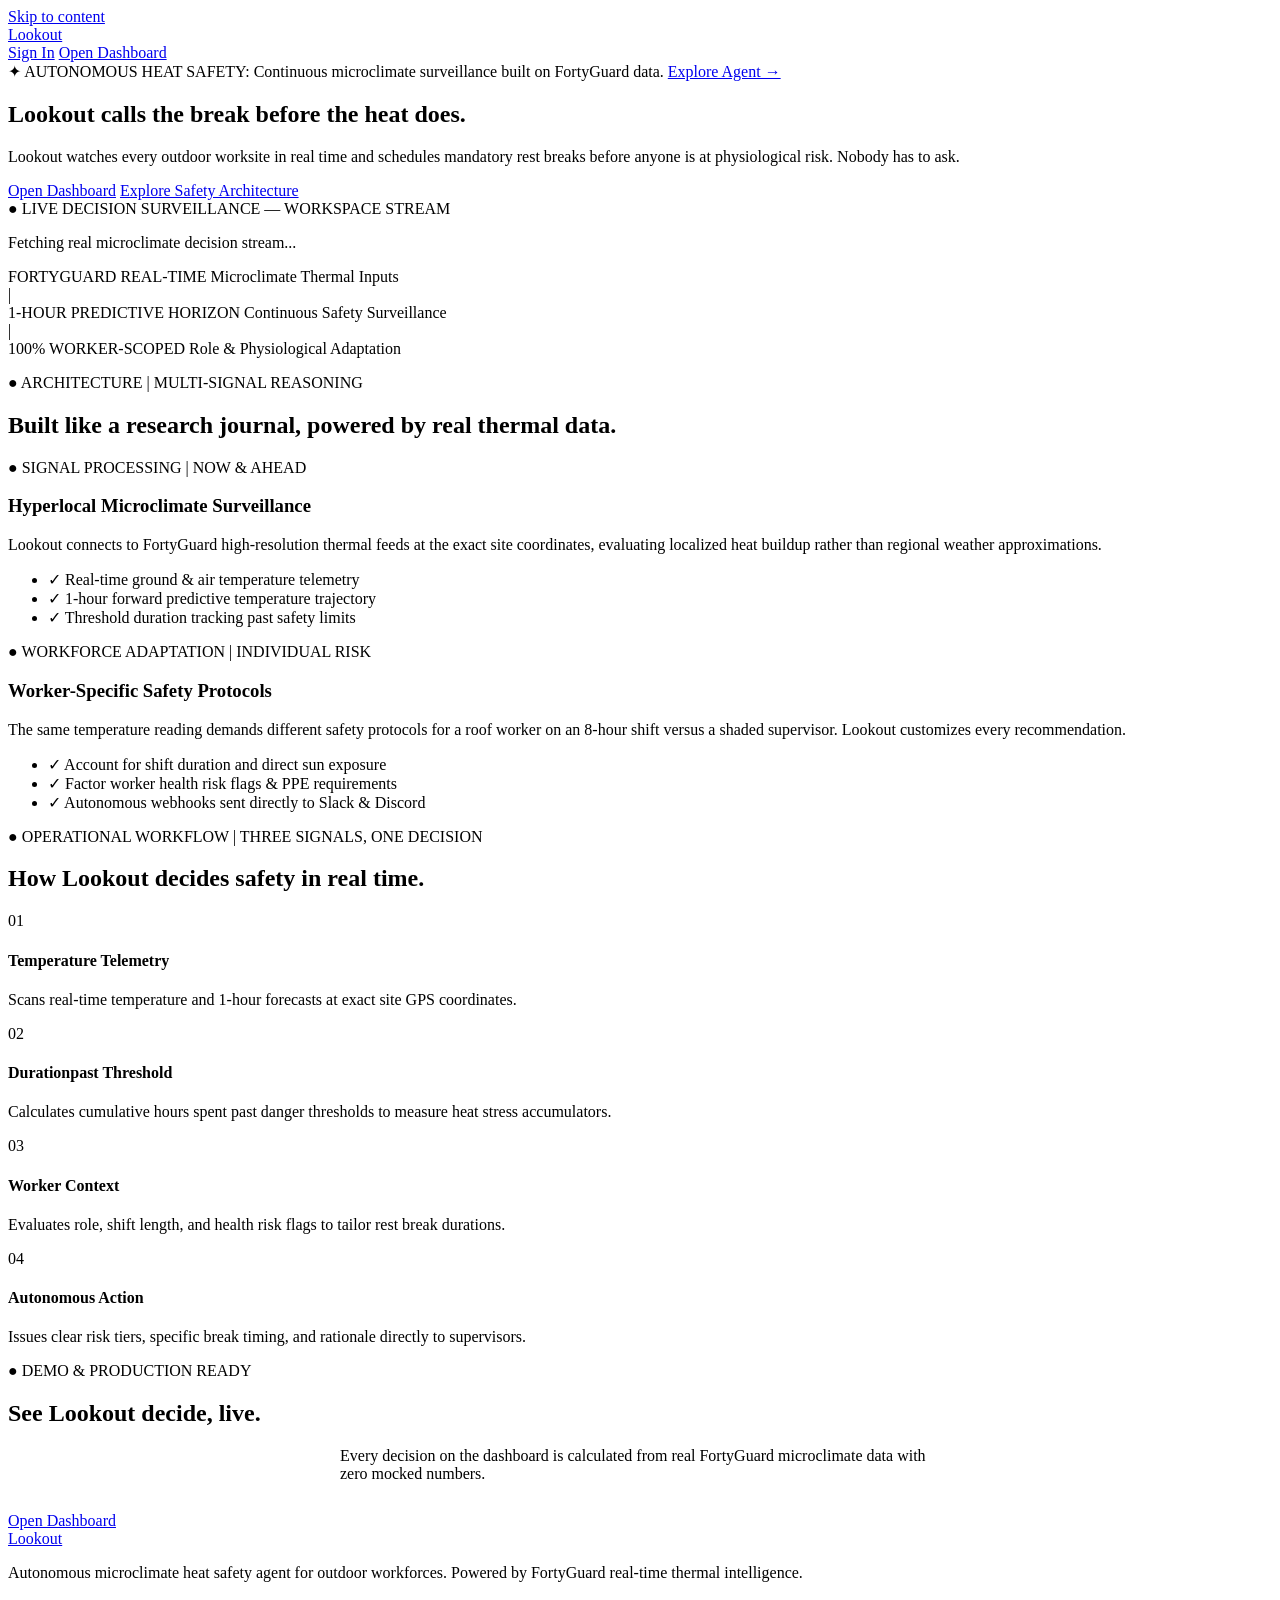
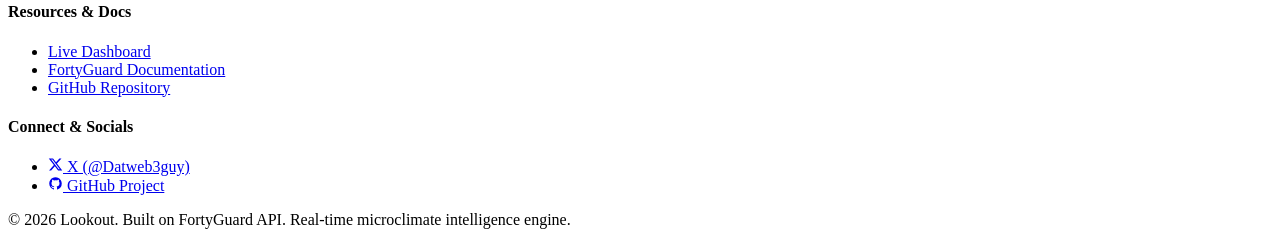
==== commit 3595a6f6: "feat: add professional multi-column footer with FortyGuard docs, GitHub, and X links" ====
--- a/web/static/index.html
+++ b/web/static/index.html
@@ -9,7 +9,8 @@
 <link rel="preconnect" href="https://fonts.gstatic.com" crossorigin>
 <link href="https://fonts.googleapis.com/css2?family=IBM+Plex+Mono:wght@400;500;600&family=Inter:wght@400;500;600;700&family=Source+Serif+4:ital,opsz,wght@0,8..60,400;0,8..60,600;0,8..60,700;1,8..60,400;1,8..60,700&display=swap" rel="stylesheet">
 <link rel="stylesheet" href="/static/css/styles.css" />
-<link rel="icon" href="data:image/svg+xml,%3Csvg xmlns='http://www.w3.org/2000/svg' viewBox='0 0 100 100'%3E%3Ctext y='.9em' font-size='90'%3E%F0%9F%94%8D%3C/text%3E%3C/svg%3E">
+<link rel="icon" href="/static/img/logo.svg" type="image/svg+xml">
+
 </head>
 <body class="editorial-theme">
 <a class="skip-link" href="#main">Skip to content</a>
@@ -183,11 +184,51 @@
 </main>
 
 <footer class="site-footer editorial-footer">
-  <div class="wrap footer-inner">
-    <span>Lookout Heat Safety Agent · Powered by FortyGuard</span>
-    <span>Real-time microclimate intelligence</span>
+  <div class="wrap footer-grid">
+    <div class="footer-col footer-col-brand">
+      <a class="brand" href="/">
+        <span class="brand-mark-editorial" aria-hidden="true"></span>
+        <span class="brand-text">Lookout</span>
+      </a>
+      <p class="footer-tagline">
+        Autonomous microclimate heat safety agent for outdoor workforces. Powered by FortyGuard real-time thermal intelligence.
+      </p>
+    </div>
+
+    <div class="footer-col">
+      <h4 class="footer-col-title">Resources & Docs</h4>
+      <ul class="footer-nav-list">
+        <li><a href="/app">Live Dashboard</a></li>
+        <li><a href="https://docs.fortyguard.com" target="_blank" rel="noopener noreferrer">FortyGuard Documentation</a></li>
+        <li><a href="https://github.com/Datwebguy/lookout" target="_blank" rel="noopener noreferrer">GitHub Repository</a></li>
+      </ul>
+    </div>
+
+    <div class="footer-col">
+      <h4 class="footer-col-title">Connect & Socials</h4>
+      <ul class="footer-nav-list">
+        <li>
+          <a href="https://x.com/Datweb3guy" target="_blank" rel="noopener noreferrer" class="footer-social-link">
+            <svg width="15" height="15" viewBox="0 0 24 24" fill="currentColor" aria-hidden="true"><path d="M18.244 2.25h3.308l-7.227 8.26 8.502 11.24H16.17l-5.214-6.817L4.99 21.75H1.68l7.73-8.835L1.254 2.25H8.08l4.713 6.231zm-1.161 17.52h1.833L7.084 4.126H5.117z"/></svg>
+            X (@Datweb3guy)
+          </a>
+        </li>
+        <li>
+          <a href="https://github.com/Datwebguy/lookout" target="_blank" rel="noopener noreferrer" class="footer-social-link">
+            <svg width="15" height="15" viewBox="0 0 24 24" fill="currentColor" aria-hidden="true"><path fill-rule="evenodd" clip-rule="evenodd" d="M12 2C6.477 2 2 6.484 2 12.017c0 4.425 2.865 8.18 6.839 9.504.5.092.682-.217.682-.483 0-.237-.008-.868-.013-1.703-2.782.605-3.369-1.343-3.369-1.343-.454-1.158-1.11-1.466-1.11-1.466-.908-.62.069-.608.069-.608 1.003.07 1.53 1.032 1.53 1.032.892 1.53 2.341 1.088 2.91.832.092-.647.35-1.088.636-1.338-2.22-.253-4.555-1.113-4.555-4.951 0-1.093.39-1.988 1.029-2.688-.103-.253-.446-1.272.098-2.65 0 0 .84-.27 2.75 1.026A9.564 9.564 0 0112 6.844c.85.004 1.705.115 2.504.337 1.909-1.296 2.747-1.027 2.747-1.027.546 1.379.202 2.398.1 2.651.64.7 1.028 1.595 1.028 2.688 0 3.848-2.339 4.695-4.566 4.943.359.309.678.92.678 1.855 0 1.338-.012 2.419-.012 2.747 0 .268.18.58.688.482A10.019 10.019 0 0022 12.017C22 6.484 17.522 2 12 2z"/></svg>
+            GitHub Project
+          </a>
+        </li>
+      </ul>
+    </div>
+  </div>
+
+  <div class="wrap footer-bottom">
+    <span>© 2026 Lookout. Built on FortyGuard API.</span>
+    <span>Real-time microclimate intelligence engine.</span>
   </div>
 </footer>
+
 
 <script src="/static/js/landing.js"></script>
 </body>
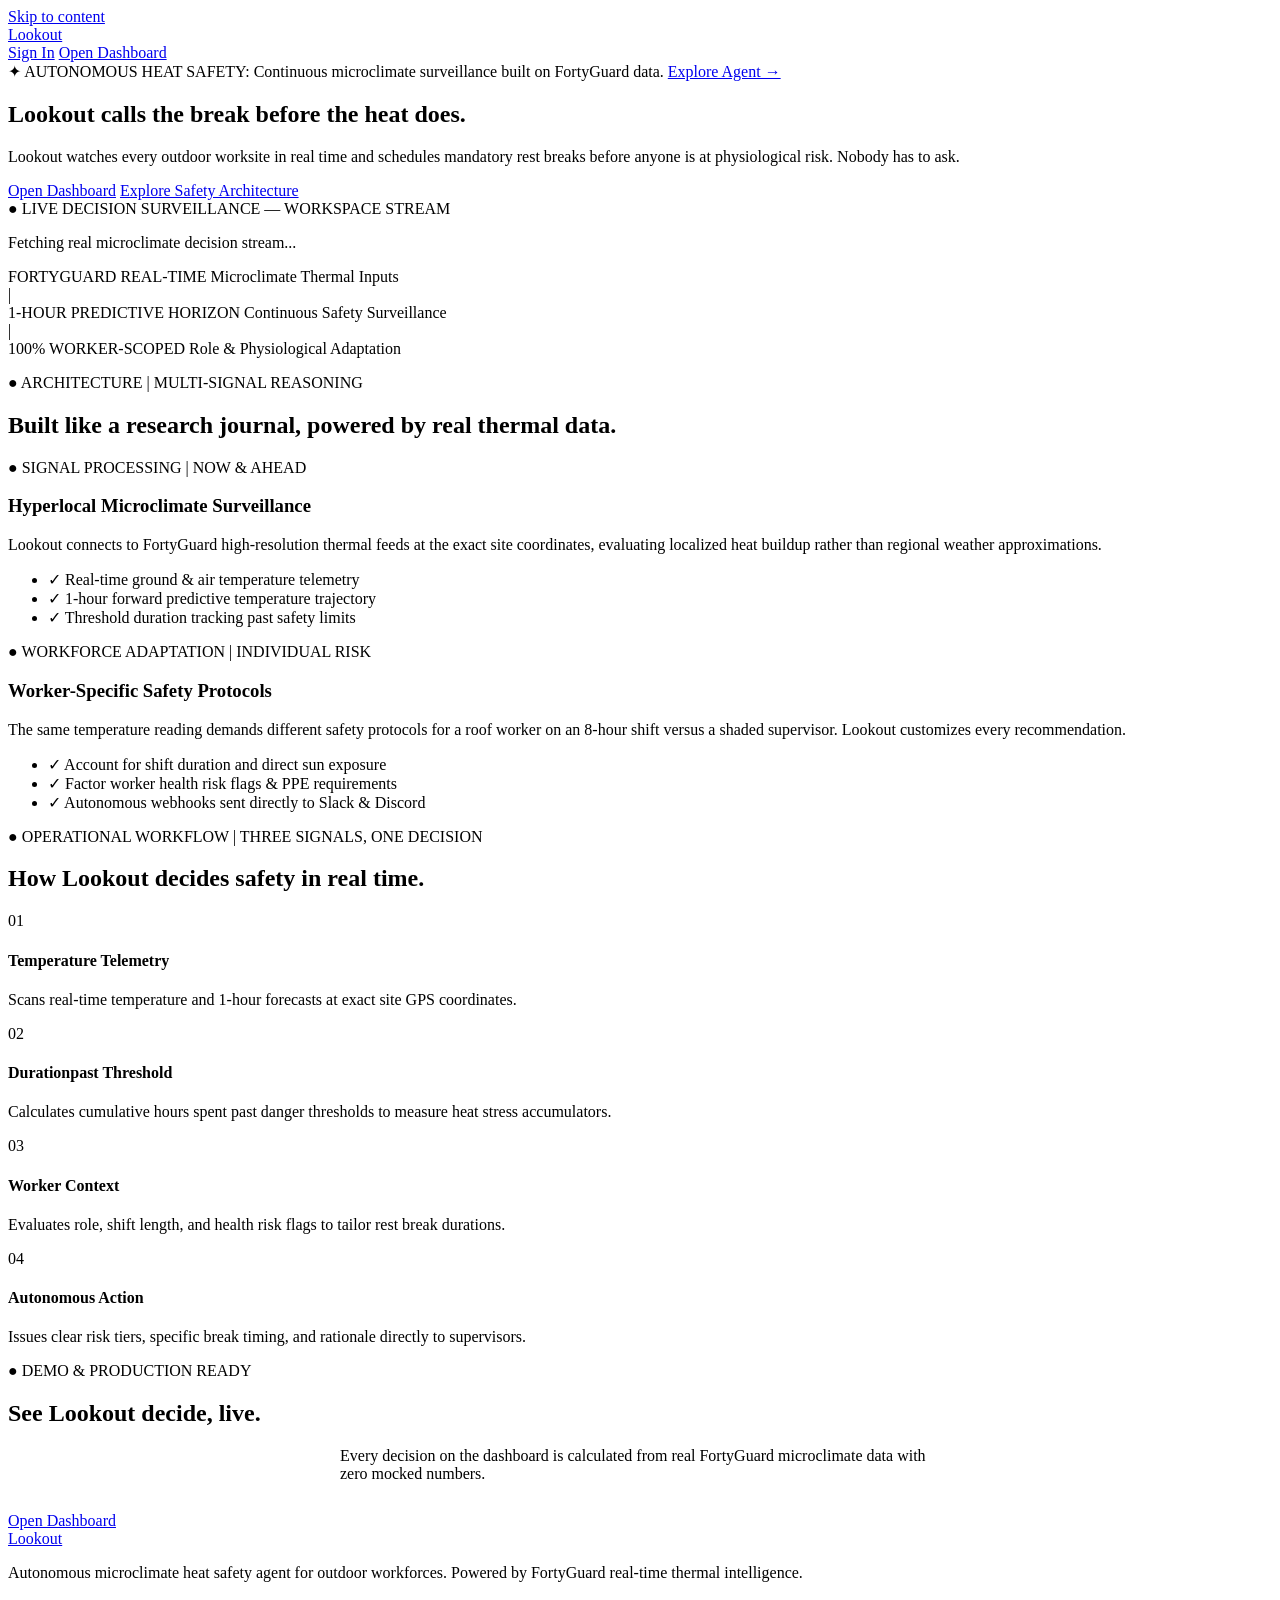
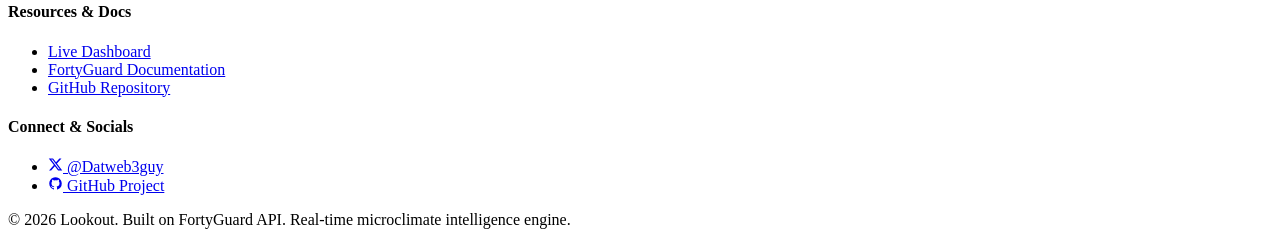
==== commit dccbafeb: "fix: remove redundant 'X' letter from social link text" ====
--- a/web/static/index.html
+++ b/web/static/index.html
@@ -210,9 +210,10 @@
         <li>
           <a href="https://x.com/Datweb3guy" target="_blank" rel="noopener noreferrer" class="footer-social-link">
             <svg width="15" height="15" viewBox="0 0 24 24" fill="currentColor" aria-hidden="true"><path d="M18.244 2.25h3.308l-7.227 8.26 8.502 11.24H16.17l-5.214-6.817L4.99 21.75H1.68l7.73-8.835L1.254 2.25H8.08l4.713 6.231zm-1.161 17.52h1.833L7.084 4.126H5.117z"/></svg>
-            X (@Datweb3guy)
+            @Datweb3guy
           </a>
         </li>
+
         <li>
           <a href="https://github.com/Datwebguy/lookout" target="_blank" rel="noopener noreferrer" class="footer-social-link">
             <svg width="15" height="15" viewBox="0 0 24 24" fill="currentColor" aria-hidden="true"><path fill-rule="evenodd" clip-rule="evenodd" d="M12 2C6.477 2 2 6.484 2 12.017c0 4.425 2.865 8.18 6.839 9.504.5.092.682-.217.682-.483 0-.237-.008-.868-.013-1.703-2.782.605-3.369-1.343-3.369-1.343-.454-1.158-1.11-1.466-1.11-1.466-.908-.62.069-.608.069-.608 1.003.07 1.53 1.032 1.53 1.032.892 1.53 2.341 1.088 2.91.832.092-.647.35-1.088.636-1.338-2.22-.253-4.555-1.113-4.555-4.951 0-1.093.39-1.988 1.029-2.688-.103-.253-.446-1.272.098-2.65 0 0 .84-.27 2.75 1.026A9.564 9.564 0 0112 6.844c.85.004 1.705.115 2.504.337 1.909-1.296 2.747-1.027 2.747-1.027.546 1.379.202 2.398.1 2.651.64.7 1.028 1.595 1.028 2.688 0 3.848-2.339 4.695-4.566 4.943.359.309.678.92.678 1.855 0 1.338-.012 2.419-.012 2.747 0 .268.18.58.688.482A10.019 10.019 0 0022 12.017C22 6.484 17.522 2 12 2z"/></svg>
